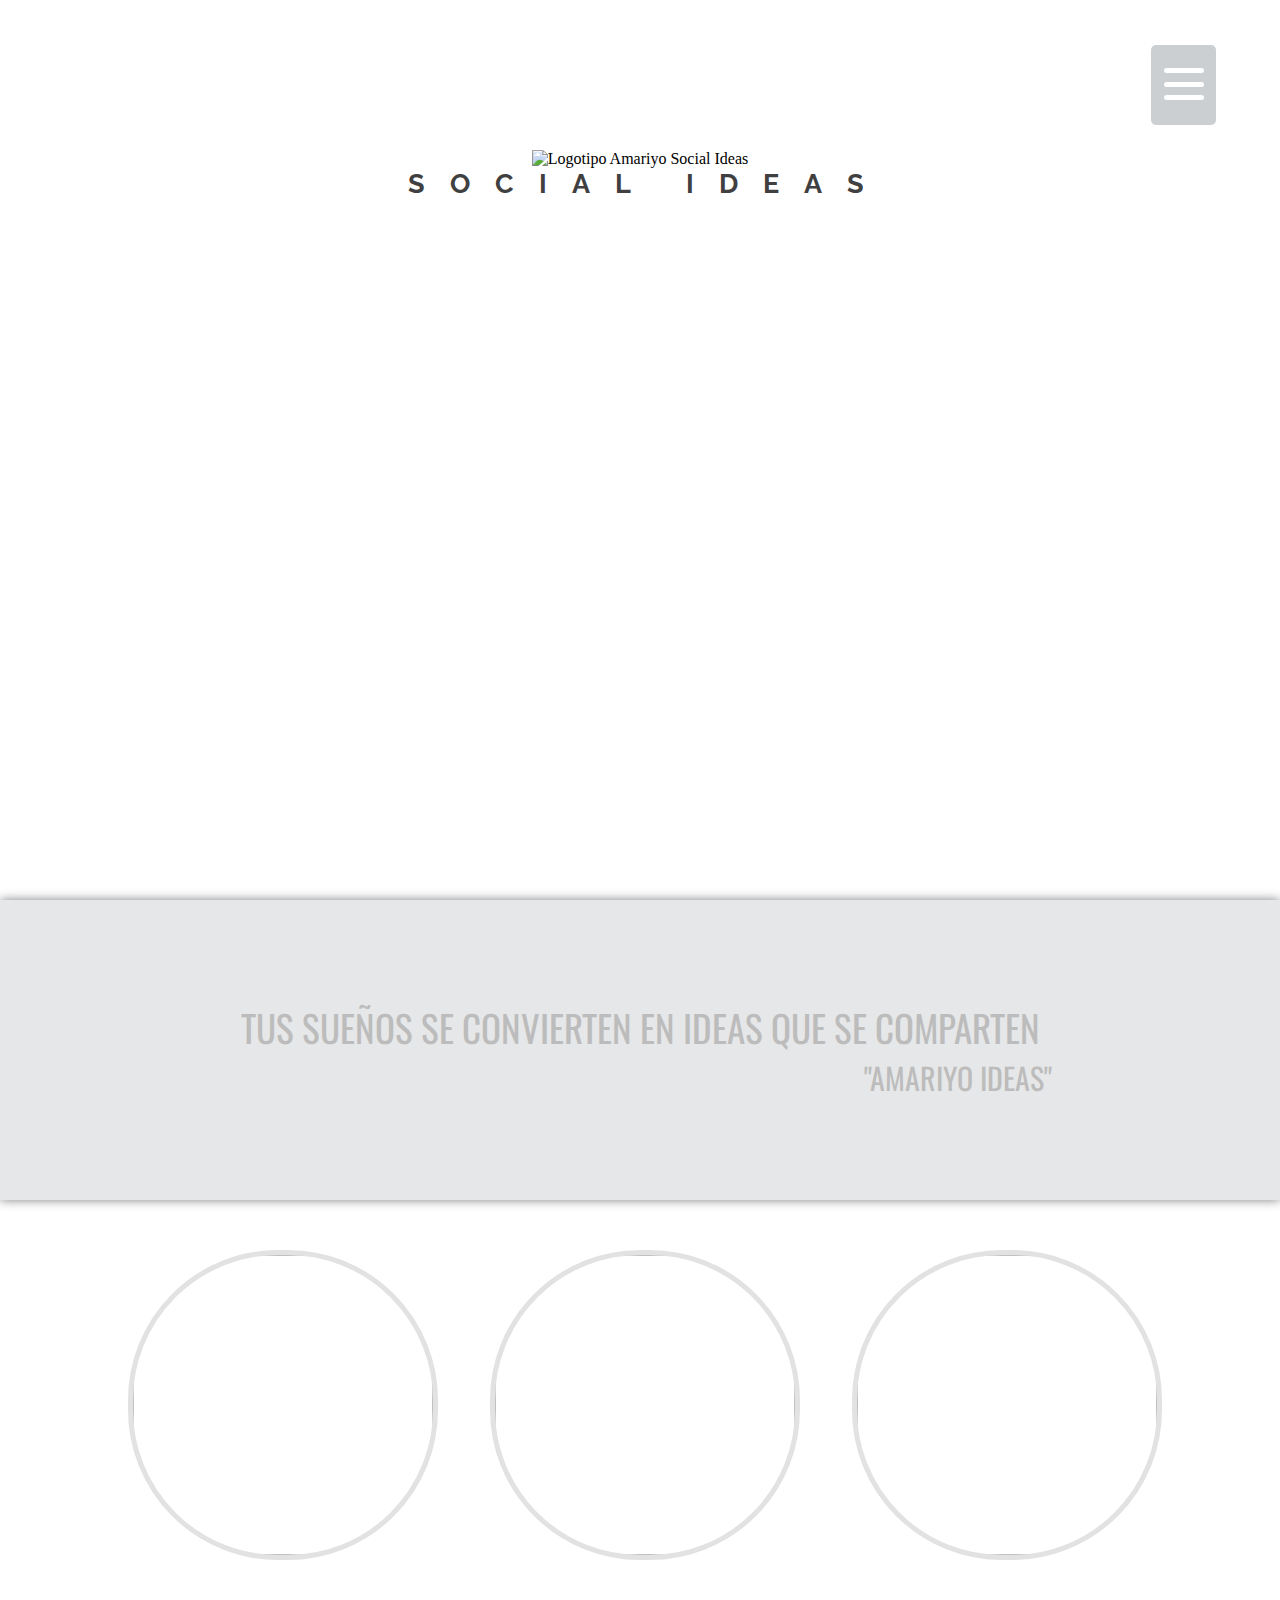
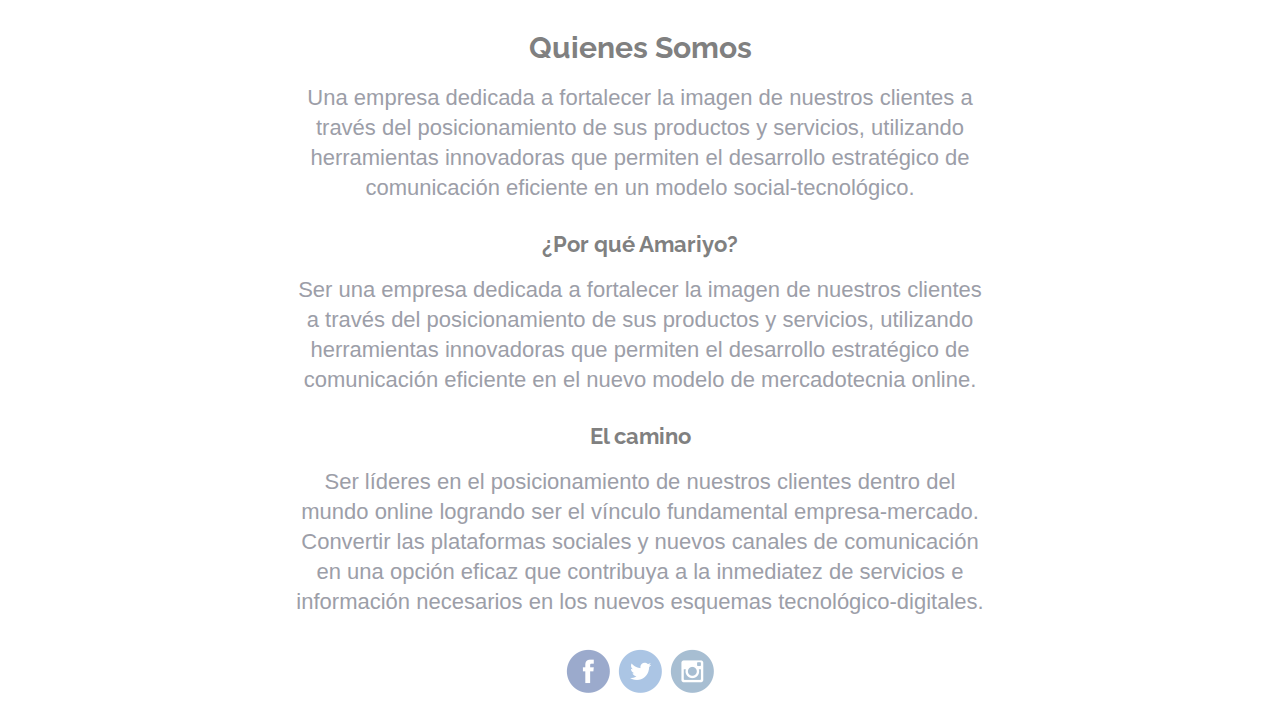
==== index.html @ bbe94760 "Photo added" ====
<!doctype html>
<html class="no-js" lang="">
    <head>
        <meta charset="utf-8">
        <meta http-equiv="x-ua-compatible" content="ie=edge">
        <title></title>
        <meta name="description" content="">
        <meta name="viewport" content="width=device-width, initial-scale=1">

        <link rel="apple-touch-icon" href="apple-touch-icon.png">
        <!-- Place favicon.ico in the root directory -->

        <link rel="stylesheet" href="css/normalize.css">
        <link rel="stylesheet" href="css/main.css">
        <link href='http://fonts.googleapis.com/css?family=Raleway:200' rel='stylesheet' type='text/css'>
        <link href='http://fonts.googleapis.com/css?family=Oswald' rel='stylesheet' type='text/css'>
        <script src="js/vendor/modernizr-2.8.3.min.js"></script>
    </head>
    <body>
        <!--[if lt IE 8]>
            <p class="browserupgrade">You are using an <strong>outdated</strong> browser. Please <a href="http://browsehappy.com/">upgrade your browser</a> to improve your experience.</p>
        <![endif]-->

        <!-- Add your site or application content here -->
        <div class="wrapper">
            <div class="section-menu" id="1">
                <span id="line-1"></span>
                <span id="line-2"></span>
                <span id="line-3"></span>
            </div>
            <div class="lightbox-menu">
                <div class="nav-section-container">   
                    <a href="">
                        <div id="section-1" class="lightbox-section"></div>
                    </a>
                    <a href="">
                        <div id="section-2" class="lightbox-section"></div>
                    </a>
                    <div id="section-3" class="lightbox-section"></div>
                    <div id="section-4" class="lightbox-section"></div>
                    <div id="section-5" class="lightbox-section"></div>
                </div>
            </div>
            
            <section class="section_1" id="parallax">
                <img src="img/title.png" alt="Logotipo Amariyo Social Ideas">
                <h1>SOCIAL IDEAS</h1>
            </section>
       
            <section class="section_2" >
                     <div class="section-2-phrase" >
                    <p>TUS SUEÑOS SE CONVIERTEN EN IDEAS QUE SE COMPARTEN <br><span style="font-size: 30px; display: block; margin-left:635px"> "AMARIYO IDEAS" </span></p>
                </div>
             
                
                <div class="profiles-img">
                    <div class="profile-1">
                        <img src="img/pepe-perfil.jpg" alt=""> 
                    </div>
                    <div class="profile-2">
                        <img src="img/caro-perfil.jpg" alt="">
                    </div>
                    <div class="profile-3">
                        <img src="img/jaime-perfil.jpg" alt="">
                    </div>
                </div>

                
                <div class="text-wrapper">
                    <h2>Quienes Somos</h2><br>
                    <p>Una empresa dedicada a fortalecer la imagen de nuestros clientes a través del posicionamiento de sus productos y servicios, utilizando herramientas innovadoras que permiten el desarrollo estratégico de comunicación eficiente en un modelo social-tecnológico.</p><br>
                    <h5>¿Por qué Amariyo?</h5><br>
                    <p>Ser una empresa dedicada a fortalecer la imagen de nuestros clientes a través del posicionamiento de sus productos y servicios, utilizando herramientas innovadoras que permiten el desarrollo estratégico de comunicación eficiente en el nuevo modelo de mercadotecnia online.</p><br>
                    <h5>El camino</h5><br>
                    <p>Ser líderes en el posicionamiento de nuestros clientes dentro del mundo online logrando ser el vínculo fundamental empresa-mercado. Convertir las plataformas sociales y nuevos canales de comunicación en una opción eficaz que contribuya a la inmediatez de servicios e información necesarios en los nuevos esquemas tecnológico-digitales.</p>
                </div>
              

                <footer>
                    <div class="socialMedia-buttons">
                        <a href="">
                            <img src="img/facebook.png" alt="Facebook logo" class="socialmedia-1">   
                        </a>   
                        <a href="">
                            <img src="img/twitter.png" alt="Twitter logo" class="socialmedia-2">    
                        </a>   
                        <a href="">
                            <img src="img/instagram.png" alt="Instagram logo" class="socialmedia-3">    
                        </a>   
                    </div>
                
                </footer>
            </section>
        </div> <!--wrapper-->
        
        

        <script src="https://ajax.googleapis.com/ajax/libs/jquery/1.11.3/jquery.min.js"></script>
        <script>window.jQuery || document.write('<script src="js/vendor/jquery-1.11.3.min.js"><\/script>')</script>
        <script src="js/plugins.js"></script>
        <script src="js/vendor/jquery.stellar.min.js"></script>
        <script>
            $.stellar();
        </script>
        
        <script src="http://cdnjs.cloudflare.com/ajax/libs/gsap/1.17.0/TweenMax.min.js"></script>
        <script src="http://cdnjs.cloudflare.com/ajax/libs/gsap/1.17.0/plugins/ScrollToPlugin.min.js"></script>
        <script src="js/main.js"></script>



        <!-- Google Analytics: change UA-XXXXX-X to be your site's ID. -->
<!--             (function(b,o,i,l,e,r){b.GoogleAnalyticsObject=l;b[l]||(b[l]=
            function(){(b[l].q=b[l].q||[]).push(arguments)});b[l].l=+new Date;
            e=o.createElement(i);r=o.getElementsByTagName(i)[0];
            e.src='https://www.google-analytics.com/analytics.js';
            r.parentNode.insertBefore(e,r)}(window,document,'script','ga'));
            ga('create','UA-XXXXX-X','auto');ga('send','pageview'); -->
    </body>
</html>
---- css/main.css ----
html,body,div,h1,h2,h3,h4,h5,h6,ul,ol,dl,li,dt,dd,p,blockquote,pre,form,fieldset,table,th,td{margin:0;padding:0}html,body{height:100%;text-align:center}h2,h5{font-family:"Raleway",sans-serif;color:grey}h1{font-size:27px;letter-spacing:25px;margin-left:17px;color:#404041;font-family:"Raleway",sans-serif}a{text-decoration:none}section{position:absolute;left:0;width:100%}.section_1{background:url(../img/background.jpg) no-repeat center center fixed;-webkit-background-size:cover;-moz-background-size:cover;-o-background-size:cover;background-size:cover;height:100%;width:100%;z-index:-1}.section_2{top:100%}.section_1 img{margin-top:150px}.section-2-phrase{background-color:#e6e7e8;height:300px !important;color:#bcbcbc;font-family:"Oswald",sans-serif;text-align:center;font-size:37px;-webkit-box-shadow:0px 0px 10px 0px gray;box-shadow:0px 0px 10px 0px gray}.section-2-phrase p{padding-top:100px}.profiles-img{z-index:99;margin-top:50px}.profiles-img div{width:300px;height:300px;position:absolute}.profiles-img div img{height:100%;width:100%;border-radius:150px;border:solid 5px #e2e2e2}.profile-1{left:10%}.profile-2{left:50%;margin-left:-150px}.profile-3{right:10%}.text-wrapper{width:700px;left:50%;padding-top:380px;padding-bottom:30px;margin:0 auto}.text-wrapper h2{font-size:30px}.text-wrapper h5{padding-top:10px;font-size:22px}.text-wrapper p{font-family:Arial,Helvetica,sans-serif;font-size:22px;line-height:30px;color:#9c9ea8}footer{height:55px;width:100%;bottom:0}footer img{opacity:0.5}footer img:hover{opacity:1}.lightbox-menu{background-image:url(../img/lightbox-bg.png);display:none;height:100%;position:fixed;width:100%;z-index:11}.section-menu{background-color:#999fa3;border-radius:5px;cursor:pointer;height:80px;opacity:0.5;position:fixed;right:5%;top:5%;width:65px;z-index:10}.section-menu span{border-radius:3px;background-color:#fff;height:5px;left:50%;margin-left:-20px;position:absolute;top:23px;width:40px}.section-menu #line-2{margin-top:-3.5px;top:50%}.section-menu #line-3{top:50px}.section-menu:hover{opacity:1}.section-menu-rotation{-webkit-transform:rotate(45deg);-moz-transform:rotate(45deg);-ms-transform:rotate(45deg);-o-transform:rotate(45deg);transform:rotate(45deg);margin-top:16px}.section-menu-rotation-back{-webkit-transform:rotate(-45deg);-moz-transform:rotate(-45deg);-ms-transform:rotate(-45deg);-o-transform:rotate(-45deg);transform:rotate(-45deg);margin-top:-12px}.section-menu-time{-webkit-transition:all 0.6s ease-out;-moz-transition:all 0.6s ease-out;-o-transition:all 0.6s ease-out;transition:all 0.6s ease-out}.nav-section-container{height:100%;width:980px;position:absolute;left:50%;margin-left:-490px}.lightbox-section{position:absolute;background-color:red;top:7%;border-radius:15px}#section-1{height:250px;width:250px;background:url(../img/social-menu.jpg) no-repeat center center;-webkit-background-size:cover;-moz-background-size:cover;-o-background-size:cover}#section-2{left:32%;height:360px;width:420px;background:url(../img/branding-menu.jpg) no-repeat center center;-webkit-background-size:cover;-moz-background-size:cover;-o-background-size:cover}#section-3{height:180px;width:180px;right:0}#section-4{top:70%;height:180px;width:300px}#section-5{top:70%;left:60%;height:180px;width:400px}
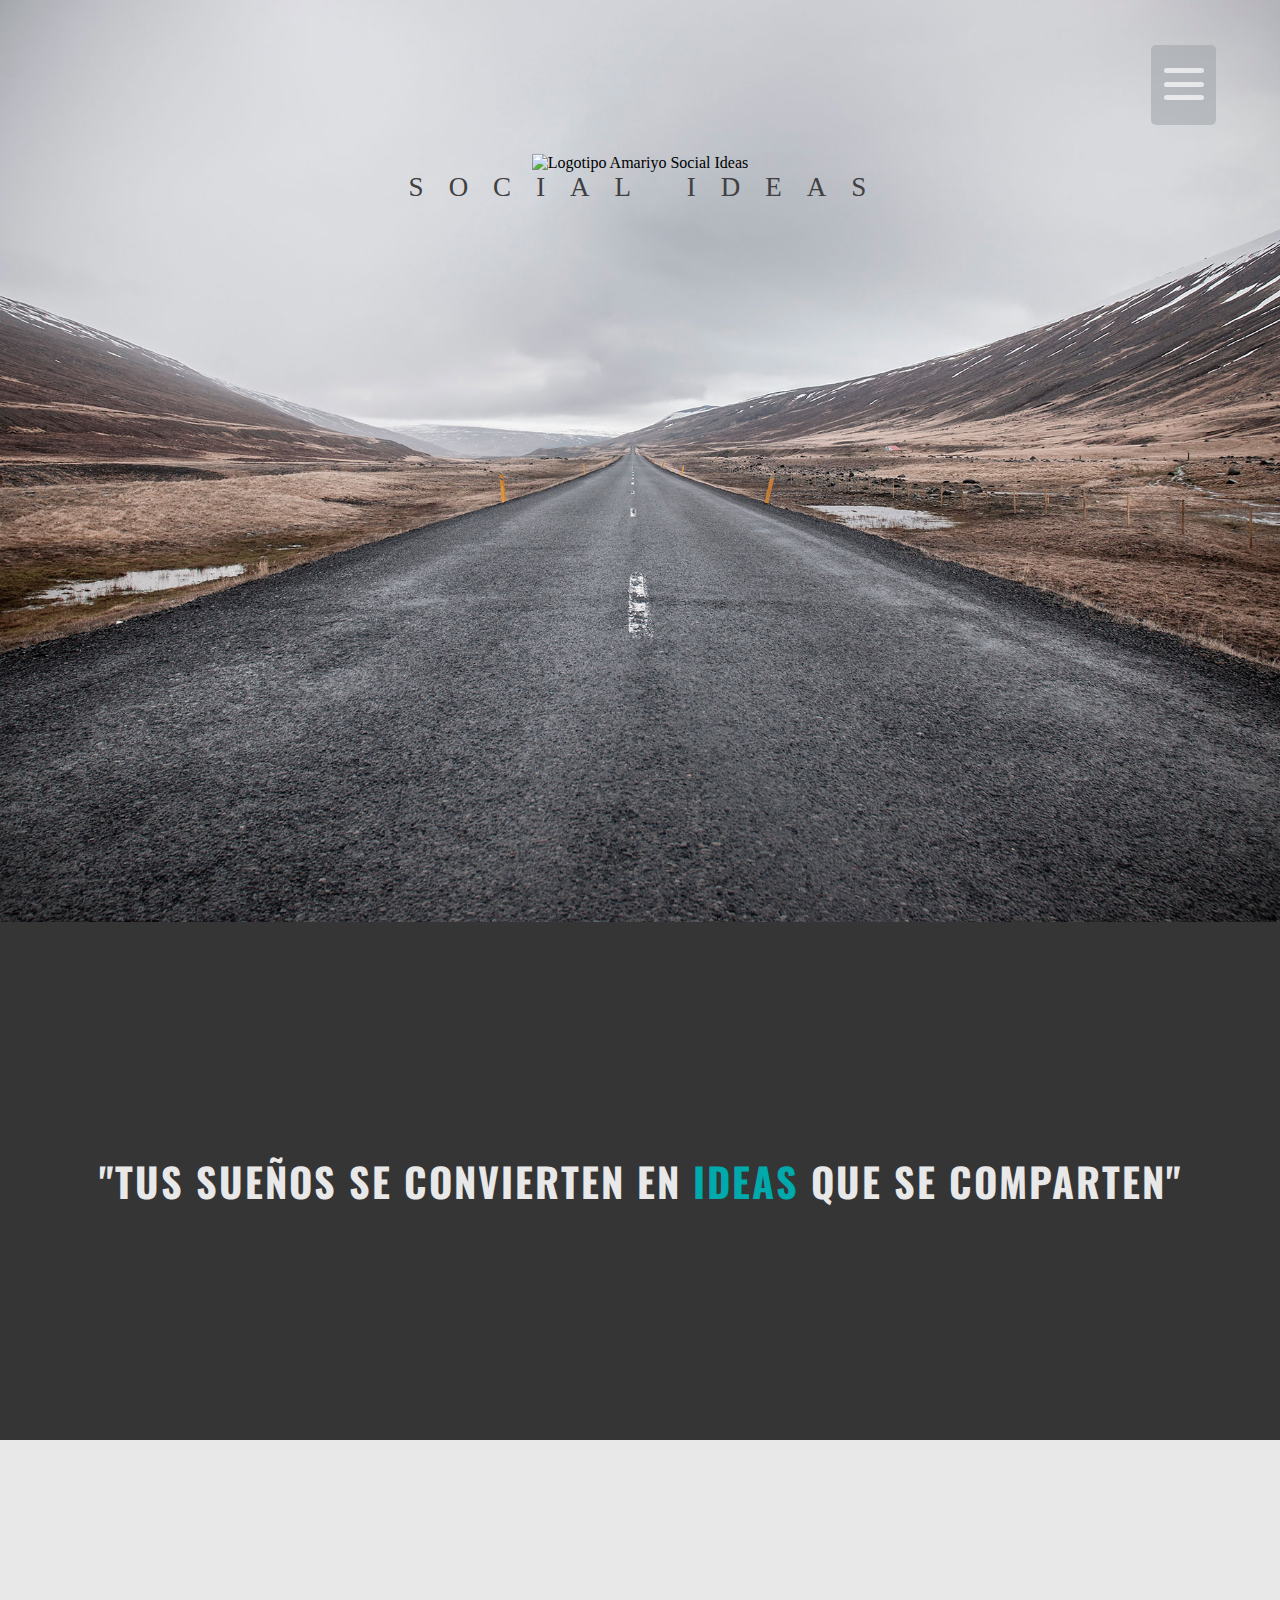
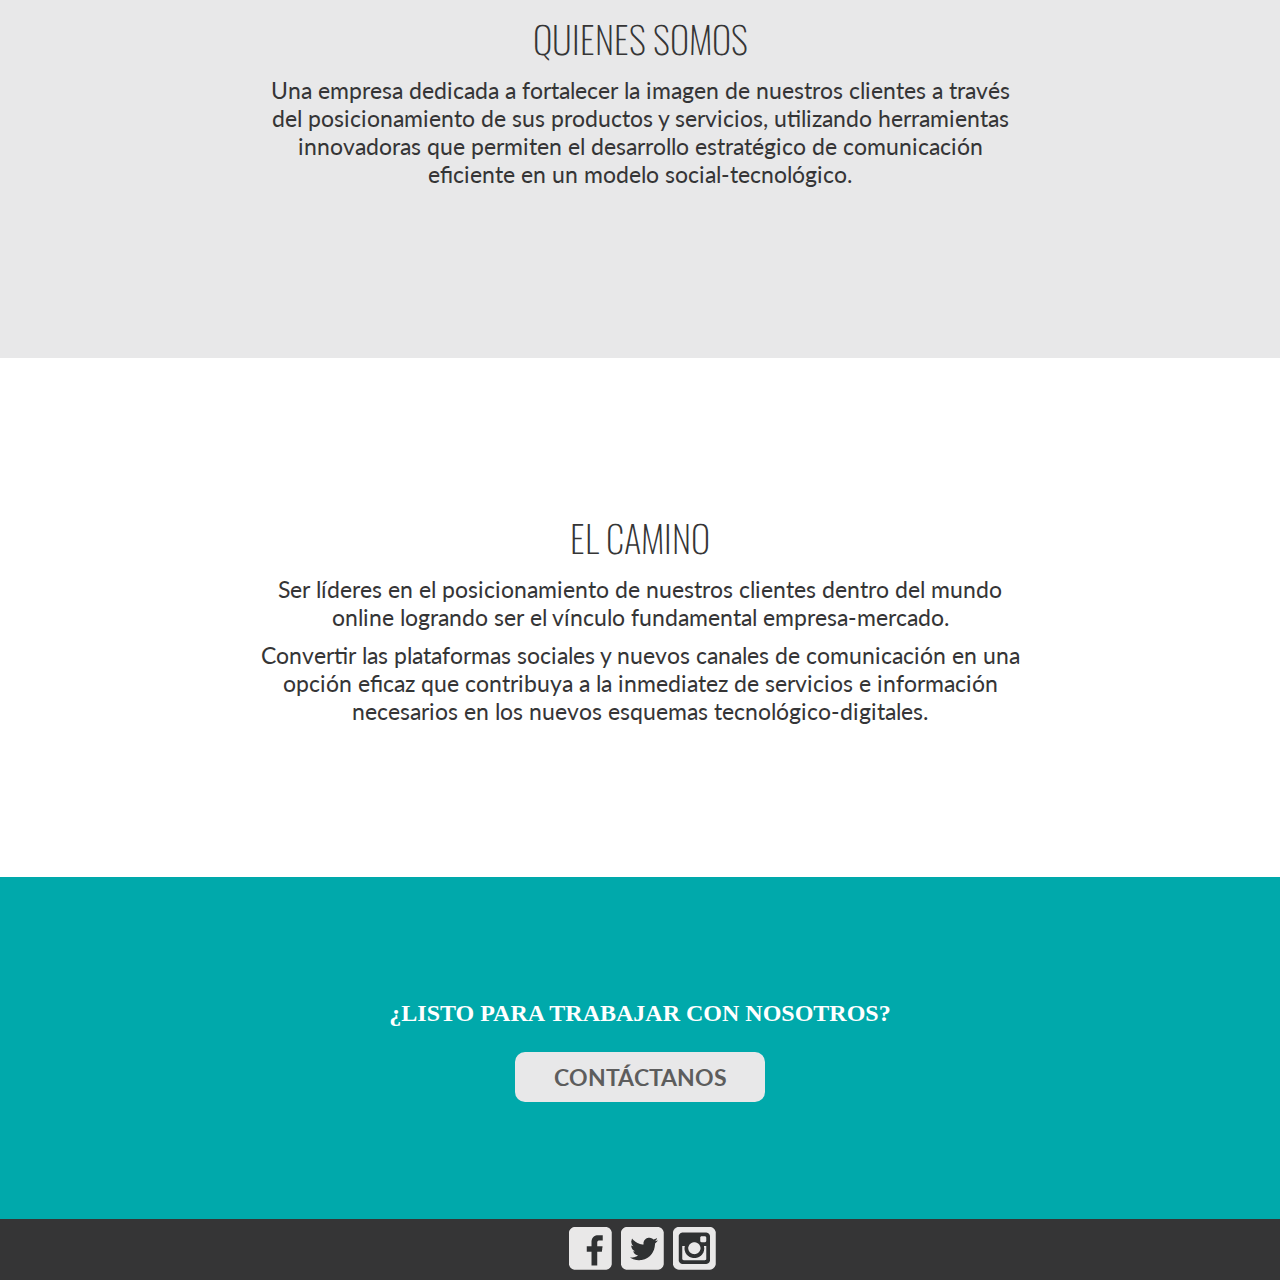
==== commit a82982d5: "Update" ====
--- a/index.html
+++ b/index.html
@@ -3,7 +3,7 @@
     <head>
         <meta charset="utf-8">
         <meta http-equiv="x-ua-compatible" content="ie=edge">
-        <title></title>
+        <title>Amariyo Social Ideas</title>
         <meta name="description" content="">
         <meta name="viewport" content="width=device-width, initial-scale=1">
 
@@ -12,15 +12,15 @@
 
         <link rel="stylesheet" href="css/normalize.css">
         <link rel="stylesheet" href="css/main.css">
-        <link href='http://fonts.googleapis.com/css?family=Raleway:200' rel='stylesheet' type='text/css'>
-        <link href='http://fonts.googleapis.com/css?family=Oswald' rel='stylesheet' type='text/css'>
+        <link href='http://fonts.googleapis.com/css?family=Oswald:400,700' rel='stylesheet' type='text/css'>
+        <link href='https://fonts.googleapis.com/css?family=Lato:300,400,400italic' rel='stylesheet' type='text/css'>
+        <link href='https://fonts.googleapis.com/css?family=Roboto+Slab' rel='stylesheet' type='text/css'>
         <script src="js/vendor/modernizr-2.8.3.min.js"></script>
     </head>
     <body>
         <!--[if lt IE 8]>
             <p class="browserupgrade">You are using an <strong>outdated</strong> browser. Please <a href="http://browsehappy.com/">upgrade your browser</a> to improve your experience.</p>
         <![endif]-->
-
         <!-- Add your site or application content here -->
         <div class="wrapper">
             <div class="section-menu" id="1">
@@ -30,79 +30,89 @@
             </div>
             <div class="lightbox-menu">
                 <div class="nav-section-container">   
-                    <a href="">
-                        <div id="section-1" class="lightbox-section"></div>
+                    <a href="social-media.html">
+                        <div id="section-1" class="lightbox-section center-menu">
+                            <div class="black-filter">
+                                <p class="center-menu-item">social media</p>
+                            </div>
+                        </div>
                     </a>
-                    <a href="">
-                        <div id="section-2" class="lightbox-section"></div>
+                    <a href="web-dev.html">
+                        <div id="section-2" class="lightbox-section center-menu">
+                            <div class="black-filter">
+                                <p class="center-menu-item">Web development</p>
+                            </div>
+                        </div>
                     </a>
-                    <div id="section-3" class="lightbox-section"></div>
-                    <div id="section-4" class="lightbox-section"></div>
-                    <div id="section-5" class="lightbox-section"></div>
+                    <a href="portfolio.html">
+                        <div id="section-3" class="lightbox-section center-menu">
+                            <div class="black-filter">
+                                <p class="center-menu-item">Portfolio</p>
+                            </div>
+                        </div>
+                    </a>
+                    <a href="seo.html">
+                        <div id="section-4" class="lightbox-section center-menu">
+                            <div class="black-filter">
+                                <p class="center-menu-item">analytics</p>
+                            </div>
+                        </div>
+                    </a>
+                    <a href="branding.html">
+                        <div id="section-5" class="lightbox-section center-menu">
+                            <div class="black-filter">
+                                <p class="center-menu-item">Branding</p>
+                            </div>
+                        </div>
+                    </a>
                 </div>
             </div>
-            
-            <section class="section_1" id="parallax">
+            <section class="section_1">
                 <img src="img/title.png" alt="Logotipo Amariyo Social Ideas">
                 <h1>SOCIAL IDEAS</h1>
             </section>
-       
             <section class="section_2" >
-                     <div class="section-2-phrase" >
-                    <p>TUS SUEÑOS SE CONVIERTEN EN IDEAS QUE SE COMPARTEN <br><span style="font-size: 30px; display: block; margin-left:635px"> "AMARIYO IDEAS" </span></p>
+                <p>"TUS SUEÑOS SE CONVIERTEN EN <span>IDEAS</span> QUE SE COMPARTEN"</p>
+            </section>
+            <section class="section_3">
+                <div id="section_3_text">
+                    <h2>Quienes Somos</h2>
+                    <p>Una empresa dedicada a fortalecer la imagen de nuestros clientes a través del posicionamiento de sus productos y servicios, utilizando herramientas innovadoras que permiten el desarrollo estratégico de comunicación eficiente en un modelo social-tecnológico.</p>
                 </div>
-             
-                
-                <div class="profiles-img">
-                    <div class="profile-1">
-                        <img src="img/pepe-perfil.jpg" alt=""> 
-                    </div>
-                    <div class="profile-2">
-                        <img src="img/caro-perfil.jpg" alt="">
-                    </div>
-                    <div class="profile-3">
-                        <img src="img/jaime-perfil.jpg" alt="">
-                    </div>
+            </section>
+            <section class="section_4">
+                <div id="section_4_text">
+                    <h2>El camino</h2>
+                    <p>Ser líderes en el posicionamiento de nuestros clientes dentro del mundo online logrando ser el vínculo fundamental empresa-mercado.</p>
+                    <p>Convertir las plataformas sociales y nuevos canales de comunicación en una opción eficaz que contribuya a la inmediatez de servicios e información necesarios en los nuevos esquemas tecnológico-digitales.</p>
+                </div>    
+            </section>
+            <section class="section_5">
+                <div id="section_5_text">
+                    <h2>¿listo para trabajar con nosotros?</h2>
+                    <a href="www.facebook.com" class="button-contacto" target="_blank">
+                        <p>CONTÁCTANOS</p>
+                    </a>
                 </div>
-
-                
-                <div class="text-wrapper">
-                    <h2>Quienes Somos</h2><br>
-                    <p>Una empresa dedicada a fortalecer la imagen de nuestros clientes a través del posicionamiento de sus productos y servicios, utilizando herramientas innovadoras que permiten el desarrollo estratégico de comunicación eficiente en un modelo social-tecnológico.</p><br>
-                    <h5>¿Por qué Amariyo?</h5><br>
-                    <p>Ser una empresa dedicada a fortalecer la imagen de nuestros clientes a través del posicionamiento de sus productos y servicios, utilizando herramientas innovadoras que permiten el desarrollo estratégico de comunicación eficiente en el nuevo modelo de mercadotecnia online.</p><br>
-                    <h5>El camino</h5><br>
-                    <p>Ser líderes en el posicionamiento de nuestros clientes dentro del mundo online logrando ser el vínculo fundamental empresa-mercado. Convertir las plataformas sociales y nuevos canales de comunicación en una opción eficaz que contribuya a la inmediatez de servicios e información necesarios en los nuevos esquemas tecnológico-digitales.</p>
+            </section>
+            <footer>
+                <div class="socialMedia-buttons">
+                    <a href="">
+                        <img src="img/facebook.png" alt="Facebook logo" class="socialmedia-1">   
+                    </a>   
+                    <a href="">
+                        <img src="img/twitter.png" alt="Twitter logo" class="socialmedia-2">    
+                    </a>   
+                    <a href="">
+                        <img src="img/instagram.png" alt="Instagram logo" class="socialmedia-3">    
+                    </a>   
                 </div>
-              
-
-                <footer>
-                    <div class="socialMedia-buttons">
-                        <a href="">
-                            <img src="img/facebook.png" alt="Facebook logo" class="socialmedia-1">   
-                        </a>   
-                        <a href="">
-                            <img src="img/twitter.png" alt="Twitter logo" class="socialmedia-2">    
-                        </a>   
-                        <a href="">
-                            <img src="img/instagram.png" alt="Instagram logo" class="socialmedia-3">    
-                        </a>   
-                    </div>
-                
-                </footer>
-            </section>
+            </footer>
         </div> <!--wrapper-->
         
-        
-
         <script src="https://ajax.googleapis.com/ajax/libs/jquery/1.11.3/jquery.min.js"></script>
         <script>window.jQuery || document.write('<script src="js/vendor/jquery-1.11.3.min.js"><\/script>')</script>
         <script src="js/plugins.js"></script>
-        <script src="js/vendor/jquery.stellar.min.js"></script>
-        <script>
-            $.stellar();
-        </script>
-        
         <script src="http://cdnjs.cloudflare.com/ajax/libs/gsap/1.17.0/TweenMax.min.js"></script>
         <script src="http://cdnjs.cloudflare.com/ajax/libs/gsap/1.17.0/plugins/ScrollToPlugin.min.js"></script>
         <script src="js/main.js"></script>
--- a/css/main.css
+++ b/css/main.css
@@ -1 +1,599 @@
-html,body,div,h1,h2,h3,h4,h5,h6,ul,ol,dl,li,dt,dd,p,blockquote,pre,form,fieldset,table,th,td{margin:0;padding:0}html,body{height:100%;text-align:center}h2,h5{font-family:"Raleway",sans-serif;color:grey}h1{font-size:27px;letter-spacing:25px;margin-left:17px;color:#404041;font-family:"Raleway",sans-serif}a{text-decoration:none}section{position:absolute;left:0;width:100%}.section_1{background:url(../img/background.jpg) no-repeat center center fixed;-webkit-background-size:cover;-moz-background-size:cover;-o-background-size:cover;background-size:cover;height:100%;width:100%;z-index:-1}.section_2{top:100%}.section_1 img{margin-top:150px}.section-2-phrase{background-color:#e6e7e8;height:300px !important;color:#bcbcbc;font-family:"Oswald",sans-serif;text-align:center;font-size:37px;-webkit-box-shadow:0px 0px 10px 0px gray;box-shadow:0px 0px 10px 0px gray}.section-2-phrase p{padding-top:100px}.profiles-img{z-index:99;margin-top:50px}.profiles-img div{width:300px;height:300px;position:absolute}.profiles-img div img{height:100%;width:100%;border-radius:150px;border:solid 5px #e2e2e2}.profile-1{left:10%}.profile-2{left:50%;margin-left:-150px}.profile-3{right:10%}.text-wrapper{width:700px;left:50%;padding-top:380px;padding-bottom:30px;margin:0 auto}.text-wrapper h2{font-size:30px}.text-wrapper h5{padding-top:10px;font-size:22px}.text-wrapper p{font-family:Arial,Helvetica,sans-serif;font-size:22px;line-height:30px;color:#9c9ea8}footer{height:55px;width:100%;bottom:0}footer img{opacity:0.5}footer img:hover{opacity:1}.lightbox-menu{background-image:url(../img/lightbox-bg.png);display:none;height:100%;position:fixed;width:100%;z-index:11}.section-menu{background-color:#999fa3;border-radius:5px;cursor:pointer;height:80px;opacity:0.5;position:fixed;right:5%;top:5%;width:65px;z-index:10}.section-menu span{border-radius:3px;background-color:#fff;height:5px;left:50%;margin-left:-20px;position:absolute;top:23px;width:40px}.section-menu #line-2{margin-top:-3.5px;top:50%}.section-menu #line-3{top:50px}.section-menu:hover{opacity:1}.section-menu-rotation{-webkit-transform:rotate(45deg);-moz-transform:rotate(45deg);-ms-transform:rotate(45deg);-o-transform:rotate(45deg);transform:rotate(45deg);margin-top:16px}.section-menu-rotation-back{-webkit-transform:rotate(-45deg);-moz-transform:rotate(-45deg);-ms-transform:rotate(-45deg);-o-transform:rotate(-45deg);transform:rotate(-45deg);margin-top:-12px}.section-menu-time{-webkit-transition:all 0.6s ease-out;-moz-transition:all 0.6s ease-out;-o-transition:all 0.6s ease-out;transition:all 0.6s ease-out}.nav-section-container{height:100%;width:980px;position:absolute;left:50%;margin-left:-490px}.lightbox-section{position:absolute;background-color:red;top:7%;border-radius:15px}#section-1{height:250px;width:250px;background:url(../img/social-menu.jpg) no-repeat center center;-webkit-background-size:cover;-moz-background-size:cover;-o-background-size:cover}#section-2{left:32%;height:360px;width:420px;background:url(../img/branding-menu.jpg) no-repeat center center;-webkit-background-size:cover;-moz-background-size:cover;-o-background-size:cover}#section-3{height:180px;width:180px;right:0}#section-4{top:70%;height:180px;width:300px}#section-5{top:70%;left:60%;height:180px;width:400px}
+html, body, div, h1, h2, h3, h4, h5, h6, ul, ol, dl, li, dt, dd, p, blockquote,
+pre, form, fieldset, table, th, td {
+	margin: 0;
+	padding: 0;
+}
+html,body{
+	text-align: center;
+}
+a{
+	text-decoration: none;
+}
+section{
+	position: absolute;
+	width: 100%
+}
+.wrapper{
+	position: absolute;
+	width: 100%;
+	height: 320%;
+}
+.section_1{
+	background: url(../img/background.jpg) no-repeat center center;
+	-webkit-background-size: cover;
+	-moz-background-size: cover;
+	-o-background-size: cover;
+	background-size: cover;
+	height: 32%;
+	z-index: -1;
+}
+.section_1 h1{
+	font-size: 27px; 
+	letter-spacing: 25px;
+	margin-left: 20px;
+	color: #404041;
+	font-weight: lighter;
+}
+.section_1 img{
+	margin-top: 12%;
+}
+.section_2{
+	background-color: #353536;
+	height: 18%;
+	top: 32%;
+	font-size: 40px;
+	font-family: Oswald,sans-serif;
+	font-weight: bold;
+	color: #e8e8e9;
+	letter-spacing: 2px;
+	display: table;
+}
+.section_2 p{
+	display: table-cell;
+    vertical-align: middle;
+}
+.section_2	span{
+	color: #00a9ab;
+}
+.section_3{
+	background-color: #e8e8e9;
+	height: 18%;
+	top: 50%;
+	color: #353536;
+	display: table;
+}
+#section_3_text{
+	display: table-cell;
+    vertical-align: middle;
+}
+.section_3 h2{
+	font-size: 37px;
+	font-weight: lighter;
+	text-transform: uppercase;
+	font-family: Oswald,sans-serif;
+}
+.section_3 p{
+	font-size: 23px;
+	font-family: 'Lato', sans-serif;
+	padding: 0 20% 0 20%;
+	margin-top: 10px;
+}
+.section_4{
+	height: 18%;
+	top: 68%;
+	color: #353536;
+	display: table;
+}
+#section_4_text{
+	display: table-cell;
+    vertical-align: middle;
+}
+.section_4 h2{
+	font-size: 37px;
+	font-weight: lighter;
+	text-transform: uppercase;
+	font-family: Oswald,sans-serif;
+}
+.section_4 p{
+	font-size: 23px;
+	font-family: 'Lato', sans-serif;
+	padding: 0 20% 0 20%;
+	margin-top: 10px;
+}
+.section_5{
+	background-color: #00a9ab;
+	height: 13%;
+	top: 86%;
+	display: table;
+}
+#section_5_text{
+	display: table-cell;
+    vertical-align: middle;
+}
+.section_5 h2{
+	text-transform: uppercase;
+	color: white;
+	margin-top: -25px;
+}
+.section_5 .button-contacto{
+	background-color: #e8e8e9;
+	height: 50px;
+	width: 250px;
+	text-align: middle;
+	line-height: 50px;
+	border-radius: 10px;
+	margin: 0 auto;
+	display: block;
+	color: #5d5d5d;
+}
+.section_5 p{
+	font-size: 23px;
+	font-family: 'Lato', sans-serif;
+	font-weight: bold;
+	margin-top: 25px;
+}
+footer{
+	position: absolute;
+	background-color: #353536;
+	width: 100%;
+	bottom: 0;
+	padding: 8px 0 6px 0;
+}
+footer a{
+	padding-left: 5px;
+}
+
+/*=========================== LightBox Menu ===========================*/
+
+.lightbox-menu{
+	background-image: url(../img/lightbox-bg.png);
+	display: none;
+	height: 100%;
+	position: fixed;
+	width: 100%;
+	z-index: 11;
+}
+
+
+
+/*=========================== Section Menu ===========================*/
+.section-menu{
+	background-color: #999FA3;
+	border-radius: 5px;
+	cursor: pointer;
+	height: 80px;
+	opacity: .5;
+	position: fixed;
+	right: 5%;
+	top: 5%;
+	width: 65px;
+	z-index: 10;
+}
+.section-menu span{
+		border-radius: 3px;
+		background-color: white;
+		height: 5px;
+		left: 50%;
+		margin-left: -20px;
+		position: absolute;
+		top: 23px;
+		width: 40px;
+}
+#line-2{
+	margin-top: -3.5px;
+	top: 50%;
+}	
+#line-3{
+	top: 50px;
+}	
+.section-menu:hover{
+	opacity: 1;
+}
+.section-menu-rotation{
+	-webkit-transform: rotate(45deg); 
+	-moz-transform: rotate(45deg);
+	-ms-transform: rotate(45deg);
+	-o-transform: rotate(45deg);
+	transform: rotate(45deg);
+	margin-top: 16px;
+}
+.section-menu-rotation-back{
+	-webkit-transform: rotate(-45deg) ;
+	-moz-transform: rotate(-45deg);
+	-ms-transform: rotate(-45deg);
+	-o-transform: rotate(-45deg);
+	transform: rotate(-45deg);
+	margin-top: -12px;
+}
+.section-menu-time{
+	-webkit-transition: all 0.6s ease-out; 
+	-moz-transition: all 0.6s ease-out;
+	-o-transition: all 0.6s ease-out;
+	transition: all 0.6s ease-out;
+} 
+	
+/*=========================== Menu ===========================*/
+
+.nav-section-container{
+	height: 100%;
+	width: 900px;
+	position: absolute;
+	left: 50%;
+	margin-left: -450px;
+}
+.lightbox-section{
+	position: absolute;
+	top: 7%;
+	border-radius: 15px;
+}
+#section-1{
+	height: 280px;
+	width: 280px;
+	left: 0;
+	background: url(../img/social-menu.jpg) no-repeat center center ;
+	-webkit-background-size: cover;
+	-moz-background-size: cover;
+	-o-background-size: cover;
+}
+#section-2{
+	left: 50%;
+	margin-left: -140px;
+	height: 280px;
+	width: 280px;
+	background: url(../img/web-menu.jpg) no-repeat center center;
+	-webkit-background-size: cover;
+	-moz-background-size: cover;
+	-o-background-size: cover;	
+}
+#section-2 p{
+	padding-top: 90px; 
+	line-height: 50px;
+}	
+#section-3{
+	height: 280px;
+	width: 280px;
+	right: 0;
+	background: url(../img/portafolio-menu.jpg) no-repeat center center; 
+	-webkit-background-size: cover;
+	-moz-background-size: cover;
+	-o-background-size: cover;
+}
+#section-4{
+	top: 55%;
+	height: 280px;
+	width: 280px;
+	left: 12%;
+	background: url(../img/portafolio-menu.jpg) no-repeat center center;
+	-webkit-background-size: cover;
+	-moz-background-size: cover;
+	-o-background-size: cover;
+}
+#section-5{
+	top: 55%;
+	right: 12%;
+	bottom: 1000px;
+	height: 280px;
+	width: 280px;
+	background: url(../img/branding-menu.jpg) no-repeat center center;
+	-webkit-background-size: cover;
+	-moz-background-size: cover;
+	-o-background-size: cover;
+}
+.black-filter{
+		align-items: center;
+		background-color: black;
+		border-radius: 15px;
+		color: white;
+		font-size: 280%;
+		font-family: 'Oswald', sans-serif;
+		font-weight: 700;
+		height: 100%;
+		justify-content: center;
+		opacity: .6;
+		text-transform: uppercase;
+		width: 100%;
+		line-height: 280px;
+}
+.black-filter:hover{
+	background-color: transparent;
+	color: black;
+}
+
+
+
+
+/*=========================== Phone media query ===========================*/
+@media (max-width:500px){
+	.section_1 img{
+		height: 55px;
+		margin-top: 40% !important;
+	}
+	.section_1 	h1{
+		font-size: 21px;
+		letter-spacing: 10px;
+		margin-left: 10px
+	}
+	.nav-section-container{
+		top: 6%;
+	}
+	.black-filter{
+		line-height: initial;
+	}
+	#section-1{
+		height: 12%;
+		width: 290px;
+		top: 17%;
+		left: 307px;
+		margin-left: 0;
+		font-size: 40% !important;
+		vertical-align: middle;
+		line-height: 26px;
+	}
+	#section-2{
+		height: 12%;
+		width: 290px;
+		top: 30%;
+		left: 307px;
+		margin-left: 0;
+		font-size: 40% !important;	
+	}		
+	#section-3{
+		height: 12%;
+		width: 290px;
+		top: 43%; 
+		left: 307px;
+		margin-left: 0;
+		font-size: 40% !important;	
+	}
+	#section-4 {
+		height: 12%;
+		width: 290px; 
+		top: 56%;
+		left: 307px;
+		margin-left: 0;
+		font-size: 40% !important;	
+	}
+	#section-5 {
+		height: 12%; 
+		width: 290px;
+		top: 69%; 
+		left: 307px;
+		margin-left: 0;
+		font-size: 40% !important;	
+	}
+	.section_2{
+		font-size: 30px;
+	}
+	.section_3 h2{
+		font-size: 20px;
+	}
+	.section_3 p{
+		font-size: 15px;
+		padding: 0 12px 0 12px;
+	}
+	.section_4 h2{
+		font-size: 20px;
+	}
+	.section_4 p{
+		font-size: 15px;
+		padding: 0 12px 0 12px;
+	}
+	.section_5 h2{
+		font-size: 17px;
+    	margin-top: -14%;
+	}
+	.section_5 .button-contacto{
+		width: 160px;
+    	height: 40px;
+    	line-height: 40px;
+	}
+	.section_5 p{
+		font-size: 17px;
+	}
+
+
+	/* ====== ====== ====== ====== ====== Helpers phone Query====== ====== ====== ====== ======*/
+	.center-menu-item{
+		padding-top: 20px !important;
+   	 	line-height: initial !important;
+   	 	letter-spacing: 1px;
+   	 	font-size: 20px;
+	}
+
+	.section-titles{
+		font-size: 28px !important;
+	}
+
+	.section-titles	span{
+		position: relative;
+		top: 20px;
+	}
+			
+					
+}
+
+
+
+/*=========================== Phone (landscape small tablet) media query ===========================*/
+@media (min-width:501px) and  (max-width:650px){
+	.section_2{
+		font-size: 35px;
+	}
+	.section_3 h2{
+		font-size: 20px;
+	}
+	.section_3 p{
+		font-size: 15px;
+		padding: initial;
+	}
+	.section_4 h2{
+		font-size: 20px;
+	}
+	.section_4 p{
+		font-size: 15px;
+		padding: initial;
+	}
+	.nav-section-container{
+		top: 10px;
+	}
+	#section-1{
+		top: 19%;
+	}
+	#section-2{
+		top: 30%;
+	}
+	#section-3{
+		top: 41%;
+	}
+	#section-4{
+		top: 52%;
+	}
+	#section-5{
+		top: 63%;
+	}
+	/* ====== ====== ====== ====== ====== Helpers phone/Tablet Query====== ====== ====== ====== ======*/
+	.center-menu{
+		height: 10% !important;
+		width: 400px !important;
+		left: 255px !important;
+		margin-left: 0 !important;
+		letter-spacing: 1px;
+		line-height: 26px !important;
+	}
+	.center-menu-item{
+		padding-top: 18px !important;
+   	 	line-height: initial !important;
+   	 	letter-spacing: 1px;
+   	 	font-size: 20px;
+	}
+}
+
+
+
+
+/*=========================== Tablet media query ===========================*/
+
+@media (min-width:651px) and  (max-width:937px){
+	.section_3 p{
+		font-size: 18px;
+		padding: initial;
+	}
+	.section_4 p{
+		font-size: 18px;
+		padding: initial;
+	}
+	.nav-section-container{
+		top: 10px;
+	}
+	#section-1{
+		top: 19%;
+	}
+	#section-2{
+		top: 32%;
+	}
+	#section-3{
+		top: 45%;
+	}
+	#section-4{
+		top: 58%;
+	}
+	#section-5{
+		top: 71%;
+	}
+	/* ====== ====== ====== ====== ====== Helpers Tablet Query====== ====== ====== ====== ======*/
+	.center-menu{
+		height: 12% !important;
+		width: 400px !important;
+		left: 255px !important;
+		margin-left: 0 !important;
+		letter-spacing: 1px;
+		line-height: 26px !important;
+	}
+	.center-menu-item{
+		padding-top: 18px !important;
+   	 	line-height: initial !important;
+   	 	letter-spacing: 1px;
+   	 	font-size: 28px;
+	}
+
+	/* ====== ====== ====== ====== ====== Social Media Section Query ====== ====== ====== ====== ======*/
+	.description-container li{
+		display: initial !important;
+	}	
+	#icon_5 {
+	    margin-left: initial;
+	}
+	#icon_6 {
+	    margin-left: initial;
+	}
+}
+
+@media (min-width:1000px){
+/*	#icon_5 {
+	    margin-left: 94px;
+	}
+	#icon_6 {
+	    margin-left: 12px;
+	}*/
+}
+
+
+/* ====== ====== ====== ====== ====== Helpers ====== ====== ====== ====== ======*/
+
+
+.filter{
+	height: 100%;
+	width: 100%;
+	background-color: black;
+	position: absolute;
+	display: block;
+	opacity: .6;
+	top: 0;
+}
+.section-titles{
+	letter-spacing: 0;
+	padding: 10% 5% 0 5%;
+	color: white;
+	font-size: 38px;
+	font-family: 'Lato', sans-serif;
+	font-style: italic;
+	position: absolute;
+	font-weight: 500 !important;
+}
+.description-container{
+	width: 100%;
+	position: absolute;
+	top: 85%;
+	font-family: 'Lato', sans-serif;
+}
+.description-container li{
+	color: white;
+	font-size: 18px;
+}		
+
+.description-container p {
+	padding: 0 35px 35px 35px;
+}
+			
+
+/* ====== ====== ====== ====== ====== Social Media Section ====== ====== ====== ====== ======*/
+.wrapper-social-media{
+	background: url(../img/socialmedia.jpg) no-repeat center center; 
+	-webkit-background-size: cover;
+	-moz-background-size: cover;
+	-o-background-size: cover;
+	width: 100%;
+	height: 100%;
+	position: absolute;
+}
+
+.wrapper-social-media .description-container{
+	background-color: #3B8C8E;	
+}
+
+.wrapper-social-media .description-container li{
+	display: inline-block;
+}	
+	
+
+/* ====== ====== ====== ====== ====== Web Dev Section ====== ====== ====== ====== ======*/
